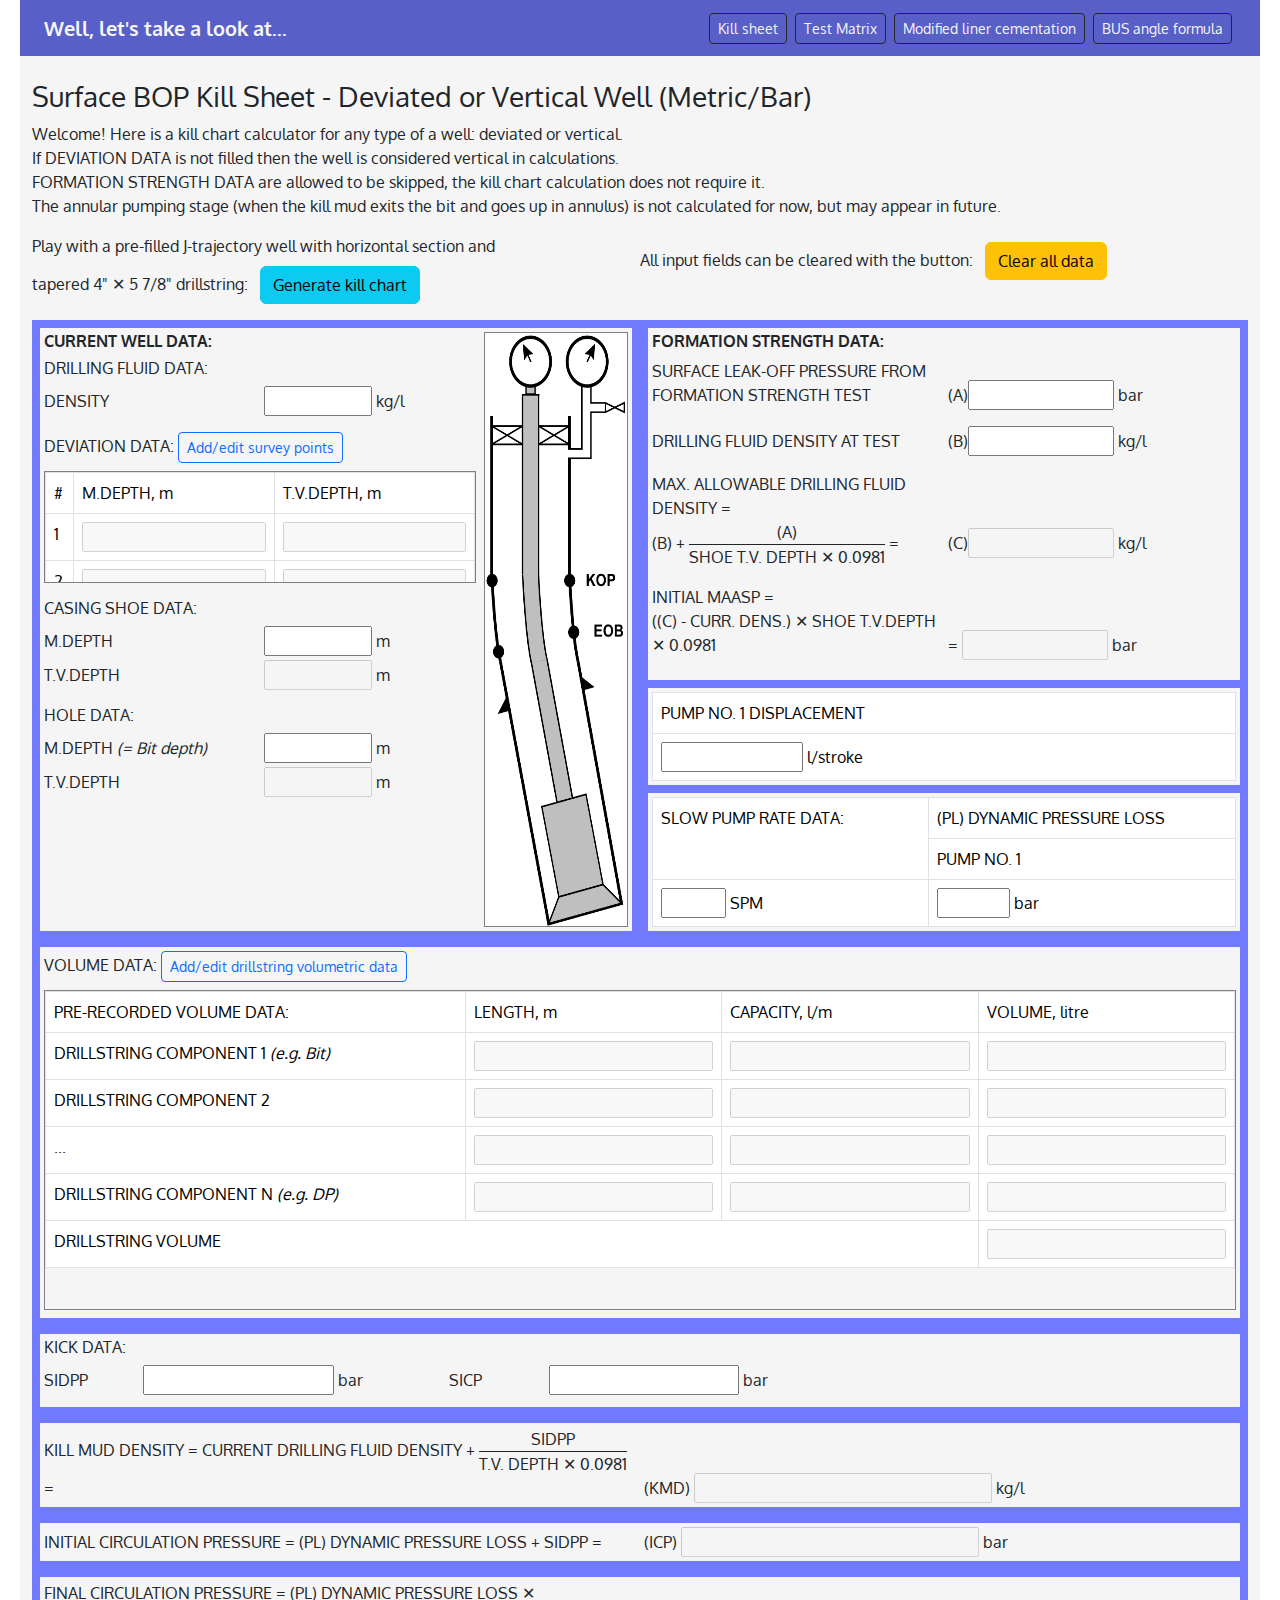
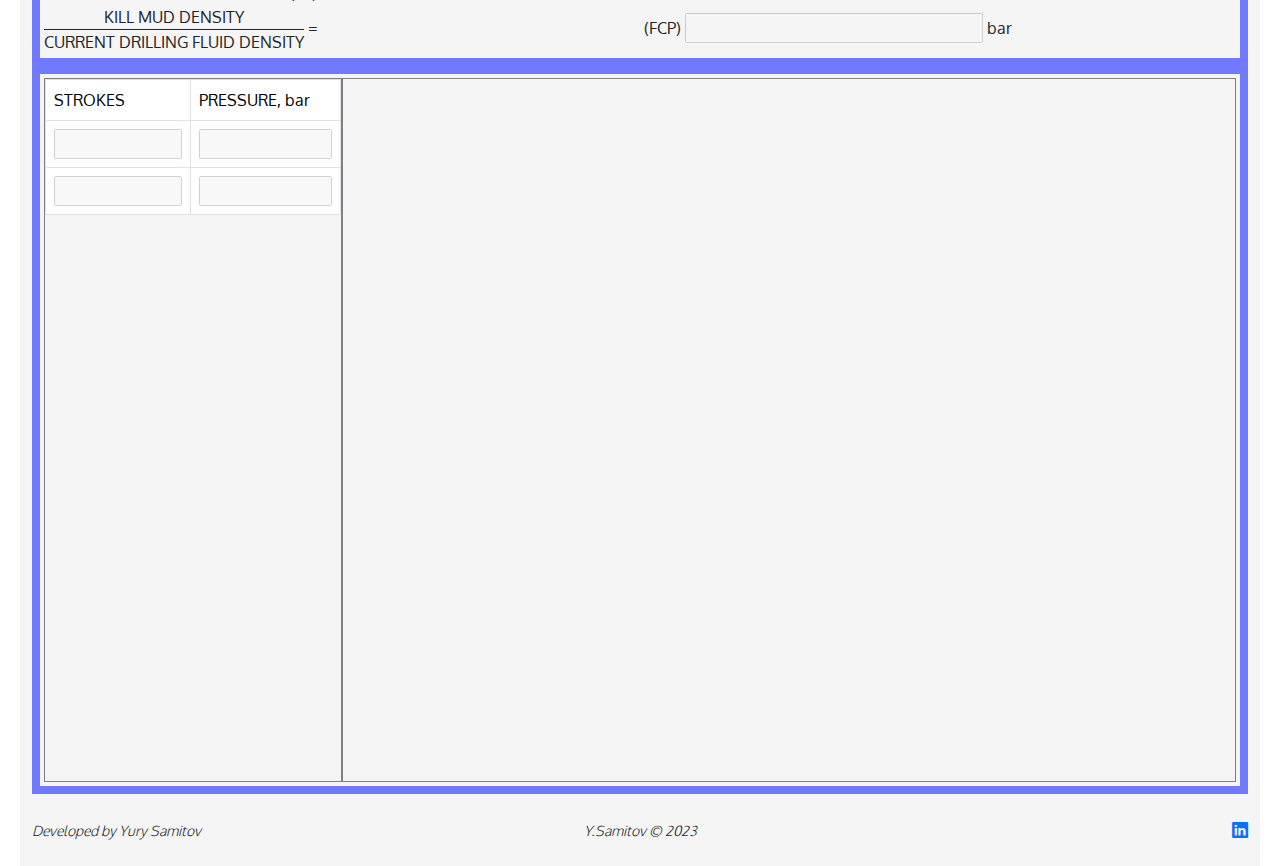
==== index.html @ 46fb138f "test matrix" ====
<!DOCTYPE html>
<html lang="en">

<head>
    <script src="js/killsheet.js" defer></script>
    <link rel="stylesheet" href="https://cdn.jsdelivr.net/npm/bootstrap-icons@1.10.3/font/bootstrap-icons.css">
    <link href="https://cdn.jsdelivr.net/npm/bootstrap@5.2.3/dist/css/bootstrap.min.css" rel="stylesheet">
    <script src="https://cdn.jsdelivr.net/npm/bootstrap@5.2.3/dist/js/bootstrap.bundle.min.js" defer></script>
    <script type="text/javascript" src="https://www.gstatic.com/charts/loader.js"></script>
    <link rel="stylesheet" href="css/styles.css">
    <meta charset="UTF-8">
    <meta http-equiv="X-UA-Compatible" content="IE=edge">
    <meta name="viewport" content="width=device-width, initial-scale=1.0">
    <title>Well, let's take a look at...</title>
</head>

<body>
    <div class="container-fluid bg-color-dark">
        <nav class="navbar navbar-expand-md">
            <div class="container-fluid ">
                <a class="navbar-brand text-color-white fw-bold" href="">Well, let's take a look at...</a>
                <img id="logo" src="" alt="">
                <button class="navbar-toggler" type="button" data-bs-toggle="collapse"
                    data-bs-target="#collapsibleNavbar">
                    <span class="navbar-toggler-icon"></span>
                </button>
                <div class="collapse navbar-collapse  justify-content-end" id="collapsibleNavbar">
                    <ul class="navbar-nav align-items-center">
                        <li class="nav-item">
                            <a class="btn btn-sm btn-outline-dark m-1 text-color-white" href="index.html">Kill
                                sheet</a>
                        </li>
                        <li class="nav-item">
                            <a class="btn btn-sm btn-outline-dark m-1 text-color-white" href="matrix.html">Test Matrix</a>
                        </li>
                        <li class="nav-item">
                            <a class="btn btn-sm btn-outline-dark m-1 text-color-white" href="">Modified liner
                                cementation</a>
                        </li>
                        <li class="nav-item">
                            <a class="btn btn-sm btn-outline-dark m-1 text-color-white" href="">BUS angle formula</a>
                        </li>
                    </ul>
                </div>
            </div>
        </nav>
    </div>
    <div class="container-fluid bg-color-white pt-4">
        <h3>Surface BOP Kill Sheet - Deviated or Vertical Well (Metric/Bar)</h3>
        <p>Welcome! Here is a kill chart calculator for any type of a well: deviated or vertical.
            <br> If DEVIATION DATA is not filled then the well is considered vertical in calculations. <br> FORMATION
            STRENGTH DATA are allowed to be skipped, the kill chart calculation does not require it.
            <br> The annular pumping stage (when the kill mud exits the bit and goes up in annulus) is not calculated
            for now, but may appear in future.
        </p>
        <div class="row mt-2 mb-2 g-0">
            <div class="col-md-6">
                <span>Play with a pre-filled J-trajectory well with horizontal section and
                    tapered&nbsp;4"&nbsp;&#x2715&nbsp;5&nbsp;7/8"&nbsp;drillstring: </span>
                <a href="#chart_div" class="btn btn-info m-2" id="defaultChartButton">Generate kill chart</a>
            </div>
            <div class="col-md-6">
                <span>All input fields can be cleared with the button: </span>
                <a href="" class="btn btn-warning m-2" id="clearSessionButton">Clear all data</a>
            </div>
        </div>
        <div class="row g-0">
            <div class="col-lg-6 p-2 bg-color-middle  order-2">
                <div class="bg-color-white p-1 mb-2">
                    <h6 class="fw-bold">FORMATION STRENGTH DATA:</h6>
                    <div class="mb-3">
                        <label for="lotPressure" class="w-50">SURFACE LEAK-OFF PRESSURE FROM FORMATION STRENGTH
                            TEST</label>
                        <span>(A)</span><input class="w-25" type="number" id="lotPressure" min=0><span> bar</span>
                    </div>
                    <div class="mb-3">
                        <label for="lotDensity" class="w-50">DRILLING FLUID DENSITY AT TEST</label>
                        <span>(B)</span><input class="w-25" type="number" id="lotDensity" min=0 step=0.01><span>
                            kg/l</span>
                    </div>
                    <div class="mb-3">
                        <label for="maxDensity" class="w-50">MAX. ALLOWABLE DRILLING FLUID DENSITY =
                            <br><span>(B) + </span>
                            <span style="display:inline-flex;flex-direction:column;vertical-align:middle;">
                                <span style="text-align:center;">(A)</span>
                                <span style="border-top:1px solid">SHOE T.V. DEPTH &#x2715; 0.0981</span>
                            </span> =
                        </label>
                        <span>(C)</span><input class="w-25" type="text" id="maxDensity" disabled><span> kg/l</span>
                    </div>
                    <div class="mb-3">
                        <label for="initialMaasp" class="w-50">INITIAL MAASP = <br>((C) - CURR. DENS.) &#x2715; SHOE
                            T.V.DEPTH
                            &#x2715; 0.0981 </label>
                        <span>= </span><input class="w-25" type="number" id="initialMaasp" disabled><span> bar</span>
                    </div>
                </div>
                <div class="bg-color-white p-1 mb-2">
                    <table class="table table-bordered mb-0">
                        <tr>
                            <td>PUMP NO. 1 DISPLACEMENT</td>
                            <!-- <td>PUMP NO. 2 DISPLACEMENT</td> -->
                        </tr>
                        <tr>
                            <td><input class="w-25" type="number" id="pump1StrokeDisp" min=0 step=0.01> l/stroke</td>
                            <!-- <td><input class="w-50" type="text" id="pump2StrokeDisp" disabled> l/stroke</td> -->
                        </tr>
                    </table>
                </div>
                <div class="bg-color-white p-1">
                    <table class="table table-bordered mb-0">
                        <tr>
                            <td rowspan="2">SLOW PUMP RATE DATA:</td>
                            <td colspan="2">(PL) DYNAMIC PRESSURE LOSS</td>
                        </tr>
                        <tr>
                            <td>PUMP NO. 1</td>
                            <!-- <td>PUMP NO. 2</td> -->
                        </tr>
                        <tr>
                            <td><input class="w-25" type="number" id="spm1" min=0> SPM</td>
                            <td><input class="w-25" type="number" id="pump1Srp1" min=0> bar</td>
                            <!-- <td>
                                <input class="w-50" type="text" id="pump2Srp1" disabled> bar
                            </td> -->
                        </tr>
                        <!-- <tr>
                            <td><input class="w-50" type="text" id="spm2"> SPM</td>
                            <td><input class="w-50" type="text" id="pump1Srp2"> bar</td>
                            <td><input class="w-50" type="text" id="pump2Srp2" disabled> bar</td>
                        </tr> -->
                    </table>
                </div>
            </div>
            <div class="col-lg-6 p-2 bg-color-middle order-1">
                <div class="bg-color-white d-flex flex-row p-1 mb-2 h-100 position-relative ">
                    <div class="bg-color-white p-1 mb-2 h-100 w-100 position-absolute top-0 start-0" id="surveyDiv"
                        hidden>
                        <div class="h-50 overflow-scroll border border-secondary">
                            <small>
                                <span><strong>Add directional survey points as follows:<br>1234.56; 987.65<br>1256.78;
                                        1003.45 <br>...</strong>
                                    <br>
                                    <i>Note: <br>MD; TVD <br>The 1st number is a measured depth (MD) and
                                        the 2nd number is a vertical depth (TVD) of a survey point of the deviated (or
                                        vertical) well. MD and TVD can be tab-delimited (by default for MS Excel) or
                                        semicolon-delimited (;). Each survey point (MD;
                                        TVD) takes a new row. See the expample above for 2 survey points: MD=1234.56,
                                        TVD=987.65
                                        and MD=1256.78, TVD=1003.45.
                                    </i>
                                    <br>
                                    <br>
                                    <i>Tip: if there is directional survey file, then use copy CTRL+C, paste CTRL+V</i>
                                </span>
                            </small>
                        </div>
                        <div class="d-flex flex-row mt-2 w-100">
                            <textarea class="me-2" id="textareaSurvey" cols="30" rows="8"></textarea>
                            <div>
                                <button class="btn btn-sm btn-outline-success m-2" id="saveSurveyBtn">Save survey
                                    points</button>
                                <button class="btn btn-sm btn-outline-secondary m-2"
                                    id="cancelSurveyBtn">Cancel</button>
                            </div>
                        </div>

                    </div>
                    <div class="w-75 me-2">
                        <h6 class="fw-bold">CURRENT WELL DATA:</h6>
                        <div class="mb-3">
                            <h6>DRILLING FLUID DATA:</h6>
                            <div class="mb-1">
                                <label for="currentDensity" class="w-50">DENSITY</label>
                                <input class="w-25" type="number" id="currentDensity" min=0 step=0.01><span> kg/l</span>
                            </div>
                            <!-- <div class="mb-1">
                                <label for="currentGradient" class="w-50">GRADIENT</label>
                                <input class="w-25" type="text" id="currentGradient" disabled><span> bar/m</span>
                            </div> -->
                        </div>
                        <div class="mb-3">
                            <h6>DEVIATION DATA: <button class="btn btn-sm btn-outline-primary"
                                    id="addSurveyBtn">Add/edit
                                    survey points</button></h6>
                            <div class="mb-1">
                                <div class="overflow-scroll" id="deviationData">
                                    <table class="table table-bordered mb-0 ">
                                        <tr>
                                            <td>#</td>
                                            <td>M.DEPTH, m</td>
                                            <td>T.V.DEPTH, m</td>
                                        </tr>
                                        <tbody id="survey">
                                            <tr>
                                                <td>1</td>
                                                <td><input class="w-100" type="text" id="md1" disabled></td>
                                                <td><input class="w-100" type="text" id="tvd1" disabled></td>
                                            </tr>
                                            <tr>
                                                <td>2</td>
                                                <td><input class="w-100" type="text" id="md2" disabled></td>
                                                <td><input class="w-100" type="text" id="tvd2" disabled></td>
                                            </tr>
                                        </tbody>
                                    </table>
                                </div>
                            </div>
                        </div>
                        <div class="mb-3">
                            <h6>CASING SHOE DATA:</h6>
                            <!-- <div class="mb-1">
                                <label for="casingSize" class="w-50">I.D. SIZE</label>
                                <input class="w-25" type="text" id="casingSize"><span> in</span>
                            </div> -->
                            <div class="mb-1">
                                <label for="measureDepthShoe" class="w-50">M.DEPTH</label>
                                <input class="w-25" id="measureDepthShoe" type="number" min=0 step=0.01><span> m</span>
                            </div>
                            <div class="mb-1">
                                <label for="tvDepthShoe" class="w-50">T.V.DEPTH</label>
                                <input class="w-25" type="number" id="tvDepthShoe" disabled><span> m</span>
                            </div>
                        </div>
                        <div class="mb-3">
                            <h6>HOLE DATA:</h6>
                            <!-- <div class="mb-1">
                                <label for="holeSize" class="w-50">SIZE</label>
                                <input class="w-25" type="text" id="holeSize"><span> in</span>
                            </div> -->
                            <div class="mb-1">
                                <label for="measureDepthHole" class="w-50">M.DEPTH <i>(= Bit depth)</i></label>
                                <input class="w-25" type="number" id="measureDepthHole" min=0 step=0.01><span> m</span>
                            </div>
                            <div class="mb-1">
                                <label for="tvDepthHole" class="w-50">T.V.DEPTH</label>
                                <input class="w-25" type="number" id="tvDepthHole" disabled><span> m</span>
                            </div>
                        </div>
                    </div>
                    <div class="w-25">
                        <div class="bg-img bg-img-well"></div>
                    </div>
                </div>
            </div>
        </div>
        <div class="p-2 bg-color-middle">

            <div class="bg-color-white p-1 position-relative">
                <div class="bg-color-white p-1 h-100 w-100 position-absolute top-0 start-0" id="drillstringDiv" hidden>
                    <div class="h-50 overflow-scroll border border-secondary">
                        <small>
                            <span><strong>Add volumetric data of the drillstring:<br>8 1/2" PDC bit; 0.32; 2.5652<br>PD
                                    675 X5 AB 8 1/2"; 4.11;
                                    8.9383 <br>...</strong>
                                <br>
                                <i>Note: <br>Description; Length; Capacity <br>
                                    After a drillstring component description, the 1st number is a length and
                                    the 2nd number is a inner volumetric capacity of this component. Description,
                                    Length, Capacity can be tab-delimited (by default for MS Excel) or
                                    semicolon-delimited (;). Each component datum takes a new row. See the expample
                                    above for 2 drillstring components. <strong>The sequence of components must be from
                                        bottom to surface (A bit is first and DP is last).</strong>
                                </i>
                                <br>
                                <br>
                                <i>Tip: if there is a bottom hole assembly file, then use copy CTRL+C, paste CTRL+V</i>
                            </span>
                        </small>
                    </div>
                    <div class="d-flex flex-row mt-2 w-100">
                        <textarea class="me-2 w-75" id="textareaDrillstring" cols="30" rows="7"></textarea>
                        <div>
                            <button class="btn btn-sm btn-outline-success m-2" id="saveDrillstringBtn">Save volume
                                data</button>
                            <button class="btn btn-sm btn-outline-secondary m-2"
                                id="cancelDrillstringBtn">Cancel</button>
                        </div>
                    </div>

                </div>
                <h6>VOLUME DATA: <button class="btn btn-sm btn-outline-primary" id="addDrillstringBtn">Add/edit
                        drillstring volumetric data</button></h6>
                <div class="mb-1">
                    <div class="overflow-scroll" id="volumeData">
                        <table class="table table-bordered mb-0 ">
                            <tr>
                                <td>PRE-RECORDED VOLUME DATA:</td>
                                <td>LENGTH, m</td>
                                <td>CAPACITY, l/m</td>
                                <td>VOLUME, litre</td>
                                <!-- <td>PUMP STROKES, strokes</td>
                                <td>TIME, minutes</td> -->
                            </tr>
                            <!-- <tr class="bg-color-gray">
                                <td></td>
                                <td></td>
                                <td></td>
                                <td></td>
                                <td></td>
                                <td></td>
                            </tr> -->
                            <tbody id="drillstring">
                                <tr>
                                    <td>DRILLSTRING COMPONENT 1 <i>(e.g. Bit)</i></td>
                                    <td><input class="w-100" type="text" id="dsCompLength1" disabled></td>
                                    <td><input class="w-100" type="text" id="dsCompCapacity1" disabled></td>
                                    <td><input class="w-100" type="text" id="dsCompVolume1" disabled></td>
                                    <!-- <td><input class="w-100" type="text" id="dsCompStrokes1" disabled></td>
                                    <td><input class="w-100" type="text" id="dsCompPumpTime1" disabled></td> -->
                                </tr>
                                <tr>
                                    <td>DRILLSTRING COMPONENT 2</td>
                                    <td><input class="w-100" type="text" id="dsCompLength2" disabled></td>
                                    <td><input class="w-100" type="text" id="dsCompCapacity2" disabled></td>
                                    <td><input class="w-100" type="text" id="dsCompVolume2" disabled></td>
                                    <!-- <td><input class="w-100" type="text" id="dsCompStrokes2" disabled></td>
                                    <td><input class="w-100" type="text" id="dsCompPumpTime2" disabled></td> -->
                                </tr>
                                <tr>
                                    <td>...</td>
                                    <td><input class="w-100" type="text" id="dsCompLength3" disabled></td>
                                    <td><input class="w-100" type="text" id="dsCompCapacity3" disabled></td>
                                    <td><input class="w-100" type="text" id="dsCompVolume3" disabled></td>
                                    <!-- <td><input class="w-100" type="text" id="dsCompStrokes3" disabled></td>
                                    <td><input class="w-100" type="text" id="dsCompPumpTime3" disabled></td> -->
                                </tr>
                                <tr>
                                    <td>DRILLSTRING COMPONENT N <i>(e.g. DP)</i></td>
                                    <td><input class="w-100" type="text" id="dsCompLengthN" disabled></td>
                                    <td><input class="w-100" type="text" id="dsCompCapacityN" disabled></td>
                                    <td><input class="w-100" type="text" id="dsCompVolumeN" disabled></td>
                                    <!-- <td><input class="w-100" type="text" id="dsCompStrokesN" disabled></td>
                                    <td><input class="w-100" type="text" id="dsCompPumpTimeN" disabled></td> -->
                                </tr>
                                <tr>
                                    <td colspan="3">DRILLSTRING VOLUME</td>
                                    <td><input class="w-100" type="text" id="dsVolume" disabled></td>
                                    <!-- <td><input class="w-100" type="text" id="dsStrokes" disabled></td>
                                    <td><input class="w-100" type="text" id="dsPumpTime" disabled></td> -->
                                </tr>
                                <!-- <tr class="bg-color-gray">
                                    <td></td>
                                    <td></td>
                                    <td></td>
                                    <td></td>
                                    <td></td>
                                    <td></td>
                                </tr>
                                <tr>
                                    <td>CASING &#x2715; DRILLSTRING COMPONENT N</td>
                                    <td><input class="w-100" type="text" id="ohCompLengthN" disabled></td>
                                    <td><input class="w-100" type="text" id="ohCompCapacityN" disabled></td>
                                    <td><input class="w-100" type="text" id="ohCompVolumeN" disabled></td>
                                    <td><input class="w-100" type="text" id="ohCompStrokesN" disabled></td>
                                    <td><input class="w-100" type="text" id="ohCompPumpTimeN" disabled></td>
                                </tr>
                                <tr>
                                    <td>...</td>
                                    <td><input class="w-100" type="text" id="ohCompLength3" disabled></td>
                                    <td><input class="w-100" type="text" id="ohCompCapacity3" disabled></td>
                                    <td><input class="w-100" type="text" id="ohCompVolume3" disabled></td>
                                    <td><input class="w-100" type="text" id="ohCompStrokes3" disabled></td>
                                    <td><input class="w-100" type="text" id="ohCompPumpTime3" disabled></td>
                                </tr>
                                <tr>
                                    <td>OPEN HOLE &#x2715; DRILLSTRING COMPONENT 2</td>
                                    <td><input class="w-100" type="text" id="ohCompLength2" disabled></td>
                                    <td><input class="w-100" type="text" id="ohCompCapacity2" disabled></td>
                                    <td><input class="w-100" type="text" id="ohCompVolume2" disabled></td>
                                    <td><input class="w-100" type="text" id="ohCompStrokes2" disabled></td>
                                    <td><input class="w-100" type="text" id="ohCompPumpTime2" disabled></td>
                                </tr>
                                <tr>
                                    <td>OPEN HOLE &#x2715; DRILLSTRING COMPONENT 1</td>
                                    <td><input class="w-100" type="text" id="ohCompLength1" disabled></td>
                                    <td><input class="w-100" type="text" id="ohCompCapacity1" disabled></td>
                                    <td><input class="w-100" type="text" id="ohCompVolume1" disabled></td>
                                    <td><input class="w-100" type="text" id="ohCompStrokes1" disabled></td>
                                    <td><input class="w-100" type="text" id="ohCompPumpTime1" disabled></td>
                                </tr>
                                <tr>
                                    <td colspan="3">ANNULUS VOLUME</td>
                                    <td><input class="w-100" type="text" id="ohVolume" disabled></td>
                                    <td><input class="w-100" type="text" id="ohStrokes" disabled></td>
                                    <td><input class="w-100" type="text" id="ohPumpTime" disabled></td>
                                </tr>
                                <tr class="bg-color-gray">
                                    <td></td>
                                    <td></td>
                                    <td></td>
                                    <td></td>
                                    <td></td>
                                    <td></td>
                                </tr>
                                <tr>
                                    <td colspan="3">TOTAL WELL SYSTEM VOLUME</td>
                                    <td><input class="w-100" type="text" id="ohTotalVolume" disabled></td>
                                    <td><input class="w-100" type="text" id="ohTotalStrokes" disabled></td>
                                    <td><input class="w-100" type="text" id="ohTotalPumpTime" disabled></td>
                                </tr> -->
                            </tbody>
                        </table>
                    </div>
                </div>
            </div>
        </div>
        <div class="p-2 bg-color-middle">
            <div class="bg-color-white p-1">
                <h6>KICK DATA:</h6>
                <div class="row mb-1">
                    <div class="col-sm-4 mb-1">
                        <label for="sidpp" class="w-25">SIDPP</label>
                        <input class="w-50" type="number" id="sidpp" min=0><span> bar</span>
                    </div>
                    <div class="col-sm-4 mb-1">
                        <label for="sicp" class="w-25">SICP</label>
                        <input class="w-50" type="number" id="sicp" min=0><span> bar</span>
                    </div>
                    <!-- <div class="col-sm-4 mb-1">
                        <label for="pitGain" class="w-25">PIT&nbsp;GAIN</label>
                        <input class="w-50" type="text" id="pitGain"><span> litre</span>
                    </div> -->
                </div>
            </div>
        </div>

        <div class="p-2 bg-color-middle">
            <div class="bg-color-white p-1">
                <div>
                    <label for="killMudDensity" class="w-50">KILL&nbsp;MUD&nbsp;DENSITY =
                        <span>CURRENT&nbsp;DRILLING&nbsp;FLUID&nbsp;DENSITY + </span>
                        <span style="display:inline-flex;flex-direction:column;vertical-align:middle;">
                            <span style="text-align:center;">SIDPP</span>
                            <span style="border-top:1px solid">T.V.&nbsp;DEPTH&nbsp;&#x2715;&nbsp;0.0981</span>
                        </span> =
                    </label>
                    <span>(KMD) </span><input class="w-25" type="text" id="killMudDensity" disabled><span> kg/l</span>
                </div>
            </div>
        </div>

        <div class="p-2 bg-color-middle">
            <div class="bg-color-white p-1">
                <div>
                    <label for="icp" class="w-50">INITIAL&nbsp;CIRCULATION&nbsp;PRESSURE =
                        <span>(PL)&nbsp;DYNAMIC&nbsp;PRESSURE&nbsp;LOSS + SIDPP</span> =
                    </label>
                    <span>(ICP) </span><input class="w-25" type="text" id="icp" disabled><span> bar</span>
                </div>
            </div>
        </div>

        <div class="p-2 bg-color-middle">
            <div class="bg-color-white p-1">
                <div>
                    <label for="fcp" class="w-50">FINAL&nbsp;CIRCULATION&nbsp;PRESSURE =
                        <span>(PL)&nbsp;DYNAMIC&nbsp;PRESSURE&nbsp;LOSS &#x2715; </span>
                        <span style="display:inline-flex;flex-direction:column;vertical-align:middle;">
                            <span style="text-align:center;">KILL&nbsp;MUD&nbsp;DENSITY</span>
                            <span style="border-top:1px solid">CURRENT&nbsp;DRILLING&nbsp;FLUID&nbsp;DENSITY</span>
                        </span> =
                    </label>
                    <span>(FCP) </span><input class="w-25" type="text" id="fcp" disabled><span> bar</span>
                </div>
            </div>
        </div>
        <div class="p-2 bg-color-middle">
            <div class="bg-color-white p-1">
                <div class="row g-0">
                    <div class="chartData col-md-3 overflow-auto">
                        <table class="table table-bordered mb-0 ">
                            <tr>
                                <td>STROKES</td>
                                <td>PRESSURE, bar</td>
                            </tr>
                            <tbody id="chartData">
                                <tr>
                                    <td><input class="w-100" type="text" id="strokes1" disabled></td>
                                    <td><input class="w-100" type="text" id="spp1" disabled></td>
                                </tr>
                                <tr>
                                    <td><input class="w-100" type="text" id="strokes2" disabled></td>
                                    <td><input class="w-100" type="text" id="spp2" disabled></td>
                                </tr>
                            </tbody>
                        </table>
                    </div>
                    <!-- chart -->
                    <div class="chart col-md-9 p-1 overflow-auto">
                        <div id="chart_div">

                        </div>
                    </div>
                </div>
            </div>
        </div>

        <div class="row pb-4 mt-4">
            <span class="col-3 fst-italic text-start fw-light "><small>Developed by Yury Samitov</small></span>
            <span class="col-6 fst-italic text-center fw-light"><small>Y.Samitov &copy 2023</small></span>
            <span class="col-3 fst-italic text-end fw-light"><a href="https://www.linkedin.com/in/ysamitov/"><i class="bi bi-linkedin"></i></a></span>
        </div>
    </div>

</body>

</html>
---- css/styles.css ----
@import url('https://fonts.googleapis.com/css2?family=Instrument+Sans:ital,wght@0,400;0,500;0,600;0,700;1,400;1,500;1,600;1,700&family=Oxygen:wght@300;400;700&display=swap');
*{
    font-family: 'Oxygen', sans-serif;
    box-sizing: border-box;
}
body{
    max-width: 1240px;
    margin: auto;
}
#deviationData{
    border: 0.5px solid gray;
    height: 7em;
}
#volumeData{
    border: 0.5px solid gray;
    height: 20em;
}
.chartData{
    border: 0.5px solid gray;
    max-height: 44em;
    min-height: 10em;
}
@media only screen and (max-width: 767px) {
    .chartData{
        max-height: 14em;
    }
  }
.chart{
    border: 0.5px solid gray;
    max-height: 44em;
    min-height: 10em;
}

#chart_div{
    width: 100%;
    height: 50em;
}
.bg-color-dark{
    background-color: #585FC7;
}
.bg-color-middle{
    background-color: #717AFF;
}
.bg-color-light{
    background-color: #eff1ff;
}
.bg-color-white{
    background-color: whitesmoke;
}
.bg-color-gray{
    background-color: rgb(166, 166, 166);
}
.text-color-dark{
    color: #585FC7;
}
.text-color-white{
    color: whitesmoke;
}
.bg-img{


    background-repeat: no-repeat;
    background-size: contain;
    background-position: center;

}
.bg-img-well{
    width:100%;
    height: 100%;
    border: 0.5px solid gray;    
    background-size: 100% 100%;    
    background-image: url(../img/deviatedWell.png);   
}
/* .bg-img-matrix{
    height: 100vh;
    background-image: url(../img/matrix.png);   
} */
.img-matrix{
    width: 1240px; 
}
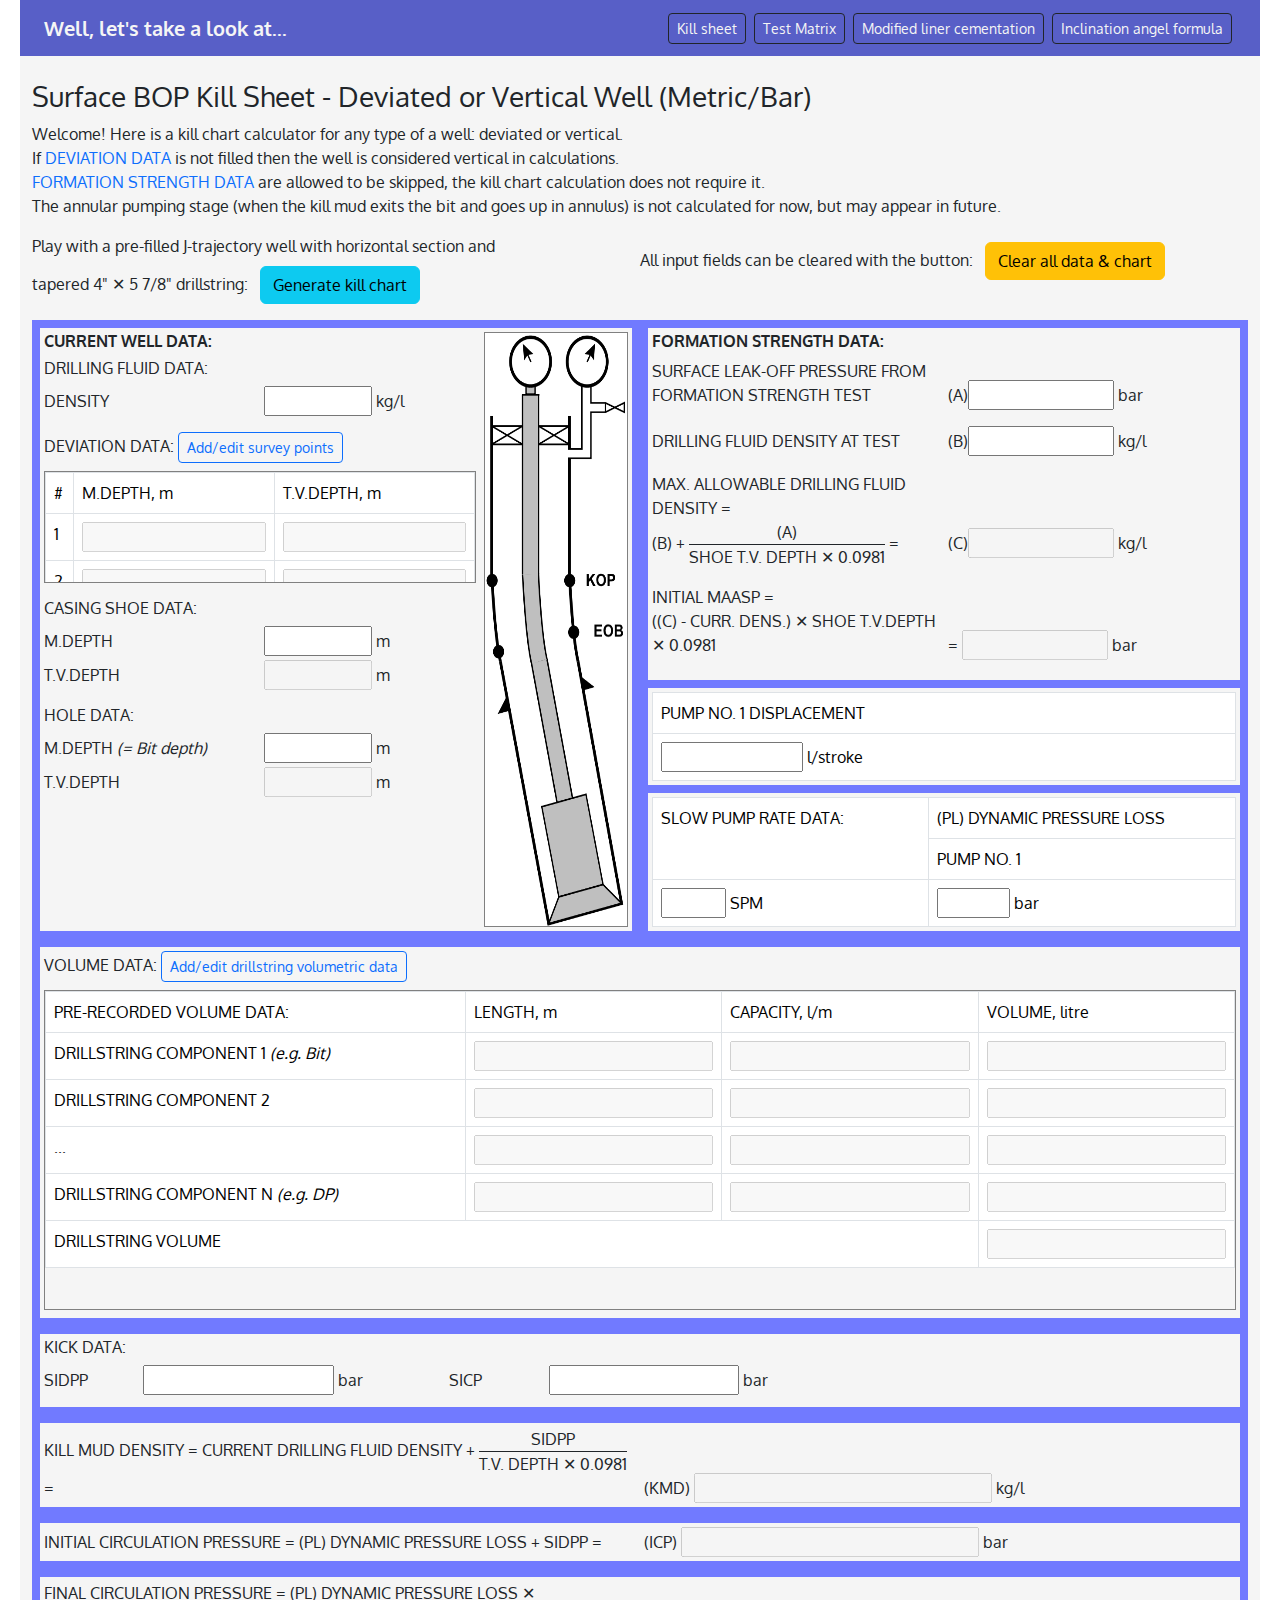
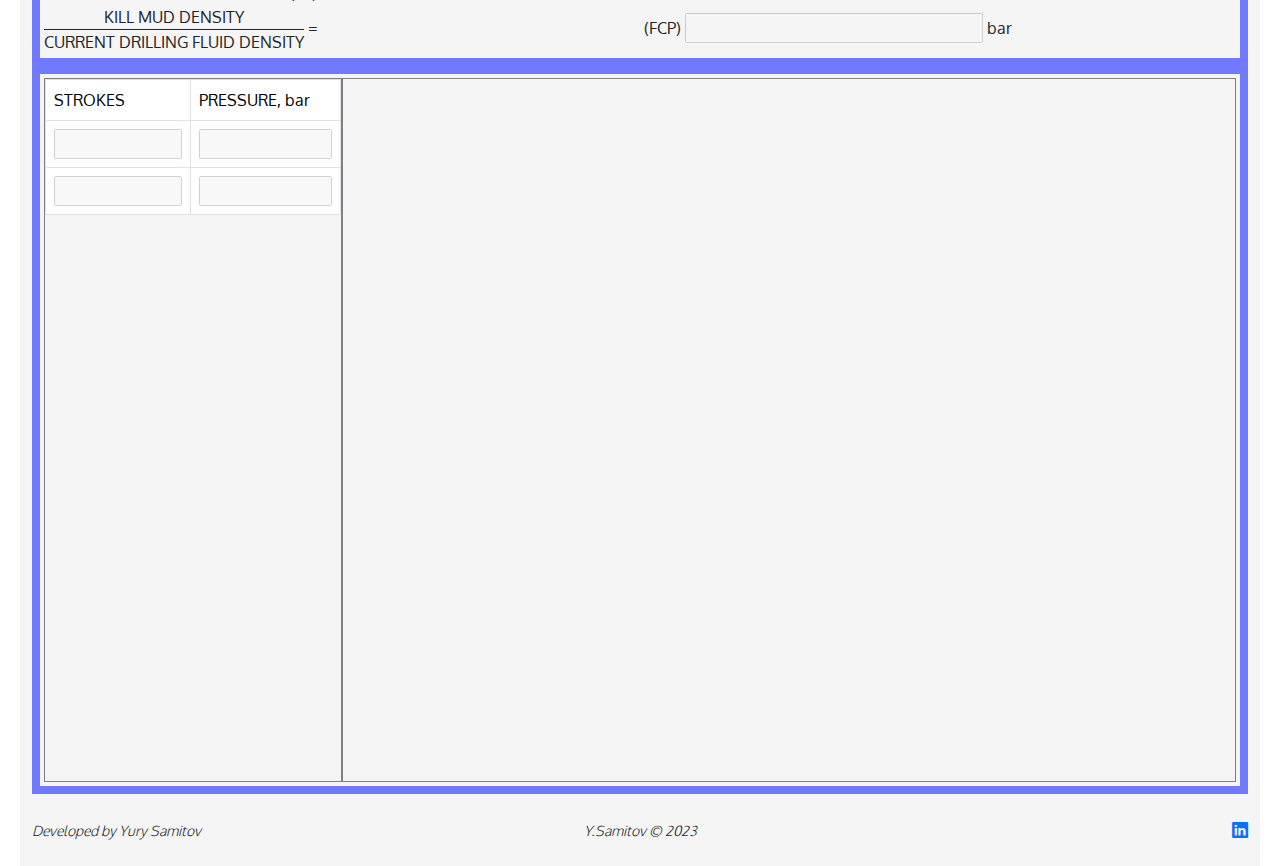
==== commit 68cc461f: "done formula.html" ====
--- a/index.html
+++ b/index.html
@@ -38,7 +38,7 @@
                                 cementation</a>
                         </li>
                         <li class="nav-item">
-                            <a class="btn btn-sm btn-outline-dark m-1 text-color-white" href="">BUS angle formula</a>
+                            <a class="btn btn-sm btn-outline-dark m-1 text-color-white" href="formula.html">Inclination angel formula</a>
                         </li>
                     </ul>
                 </div>
@@ -48,8 +48,8 @@
     <div class="container-fluid bg-color-white pt-4">
         <h3>Surface BOP Kill Sheet - Deviated or Vertical Well (Metric/Bar)</h3>
         <p>Welcome! Here is a kill chart calculator for any type of a well: deviated or vertical.
-            <br> If DEVIATION DATA is not filled then the well is considered vertical in calculations. <br> FORMATION
-            STRENGTH DATA are allowed to be skipped, the kill chart calculation does not require it.
+            <br> If <a href="#deviation" class="text-decoration-none">DEVIATION DATA</a> is not filled then the well is considered vertical in calculations. <br><a href="#formationStrength" class="text-decoration-none">FORMATION
+            STRENGTH DATA</a>  are allowed to be skipped, the kill chart calculation does not require it.
             <br> The annular pumping stage (when the kill mud exits the bit and goes up in annulus) is not calculated
             for now, but may appear in future.
         </p>
@@ -61,13 +61,13 @@
             </div>
             <div class="col-md-6">
                 <span>All input fields can be cleared with the button: </span>
-                <a href="" class="btn btn-warning m-2" id="clearSessionButton">Clear all data</a>
+                <a href="" class="btn btn-warning m-2" id="clearSessionButton">Clear all data & chart</a>
             </div>
         </div>
         <div class="row g-0">
             <div class="col-lg-6 p-2 bg-color-middle  order-2">
                 <div class="bg-color-white p-1 mb-2">
-                    <h6 class="fw-bold">FORMATION STRENGTH DATA:</h6>
+                    <h6 class="fw-bold" id="formationStrength">FORMATION STRENGTH DATA:</h6>
                     <div class="mb-3">
                         <label for="lotPressure" class="w-50">SURFACE LEAK-OFF PRESSURE FROM FORMATION STRENGTH
                             TEST</label>
@@ -180,7 +180,7 @@
                             </div> -->
                         </div>
                         <div class="mb-3">
-                            <h6>DEVIATION DATA: <button class="btn btn-sm btn-outline-primary"
+                            <h6 id="deviation">DEVIATION DATA: <button class="btn btn-sm btn-outline-primary"
                                     id="addSurveyBtn">Add/edit
                                     survey points</button></h6>
                             <div class="mb-1">
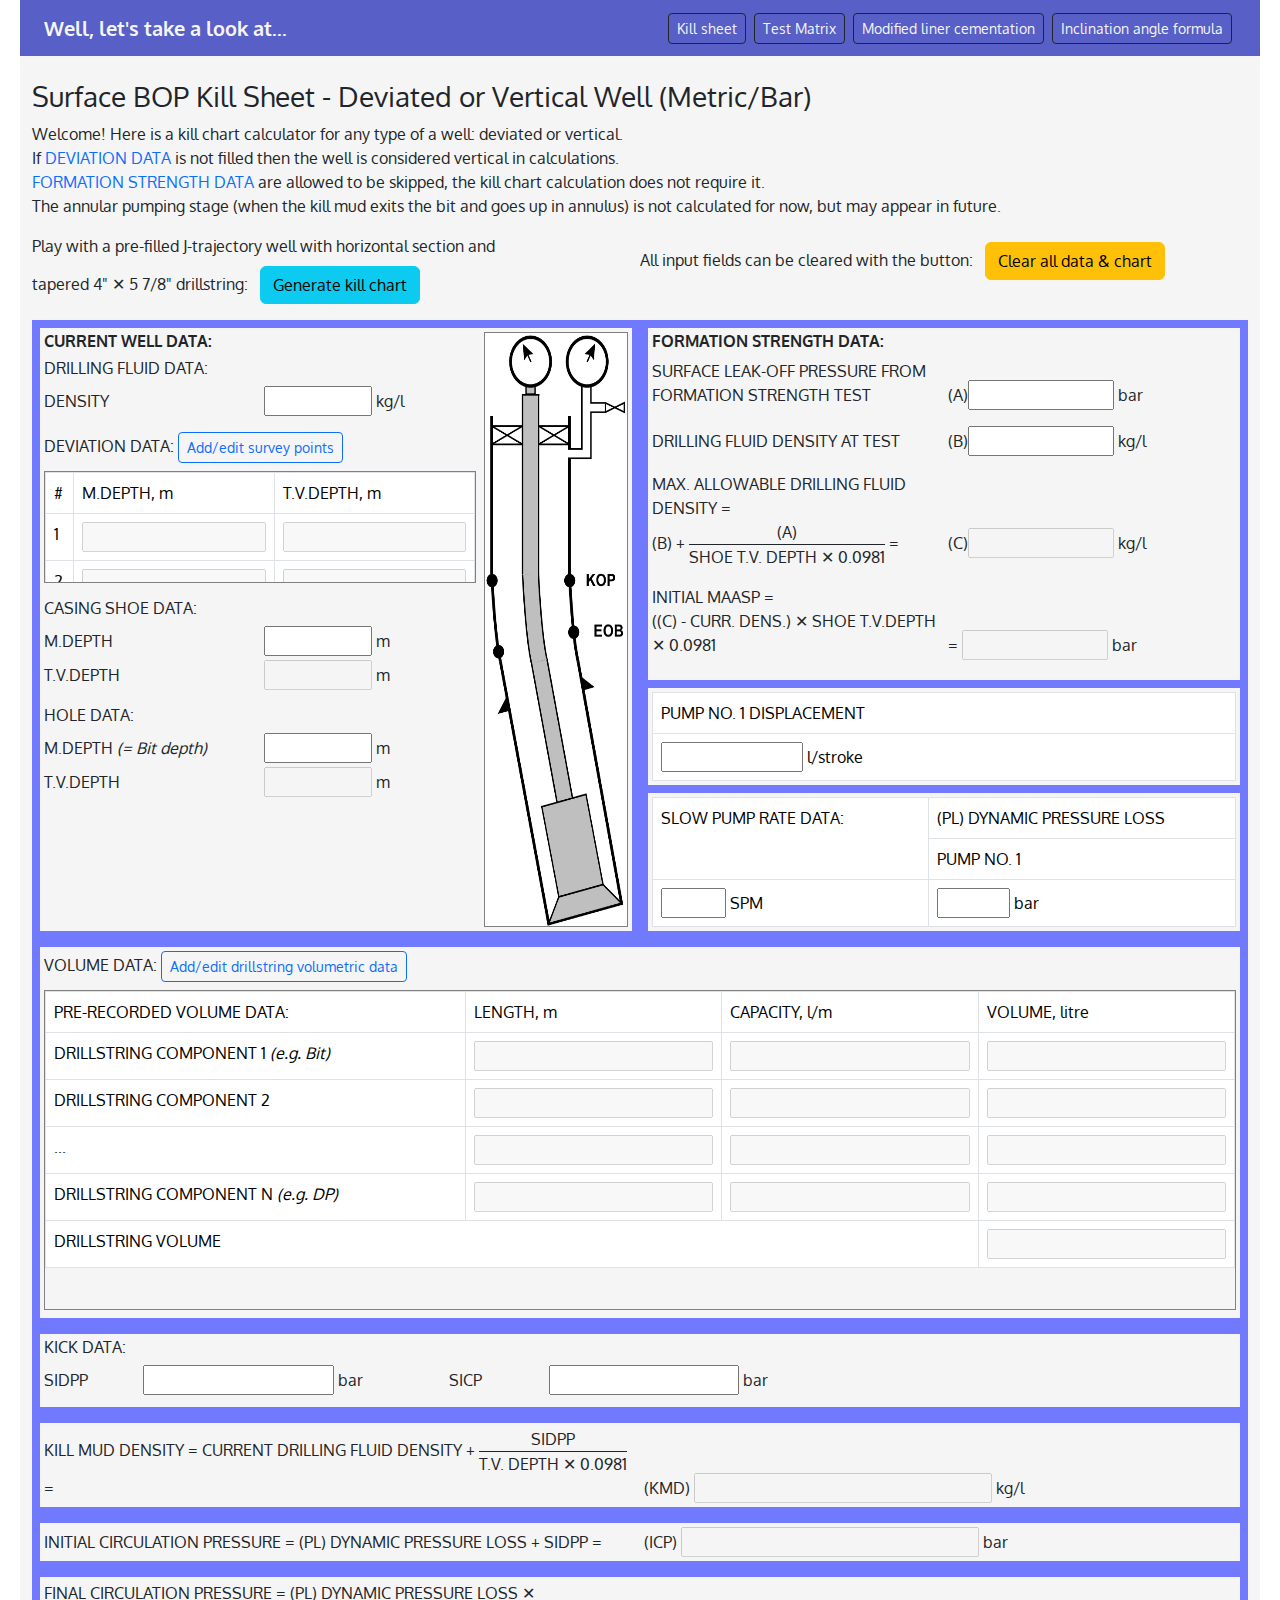
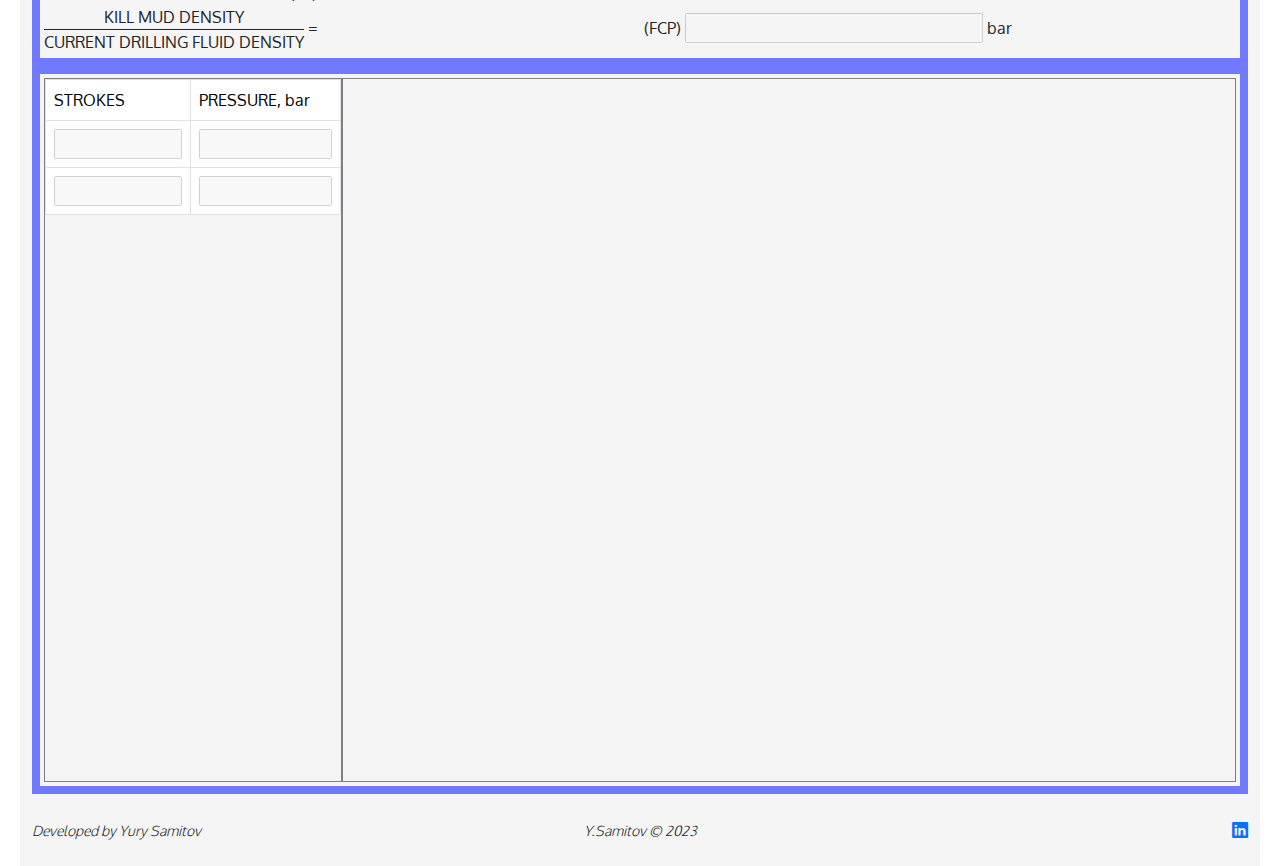
==== commit 7eae82e2: "added cementation.html" ====
--- a/index.html
+++ b/index.html
@@ -34,11 +34,11 @@
                             <a class="btn btn-sm btn-outline-dark m-1 text-color-white" href="matrix.html">Test Matrix</a>
                         </li>
                         <li class="nav-item">
-                            <a class="btn btn-sm btn-outline-dark m-1 text-color-white" href="">Modified liner
+                            <a class="btn btn-sm btn-outline-dark m-1 text-color-white" href="cemention.html">Modified liner
                                 cementation</a>
                         </li>
                         <li class="nav-item">
-                            <a class="btn btn-sm btn-outline-dark m-1 text-color-white" href="formula.html">Inclination angel formula</a>
+                            <a class="btn btn-sm btn-outline-dark m-1 text-color-white" href="formula.html">Inclination angle formula</a>
                         </li>
                     </ul>
                 </div>
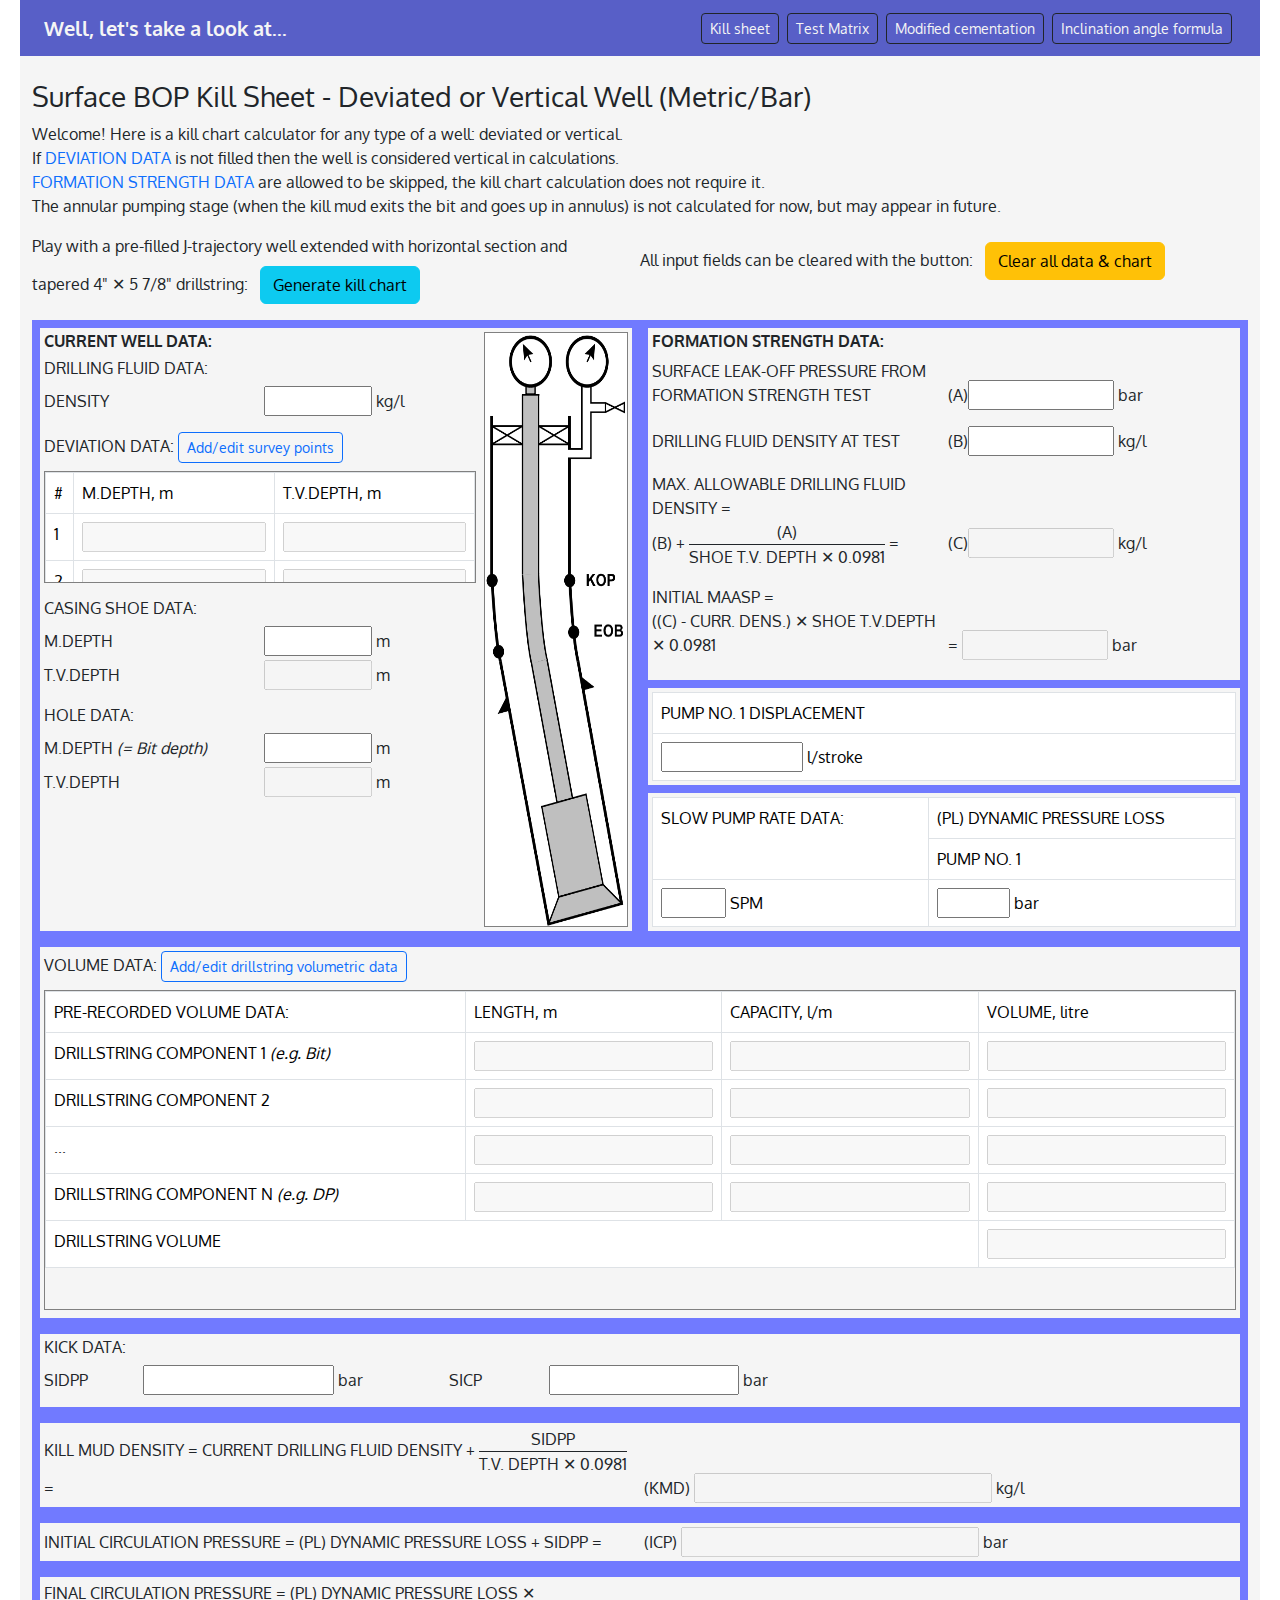
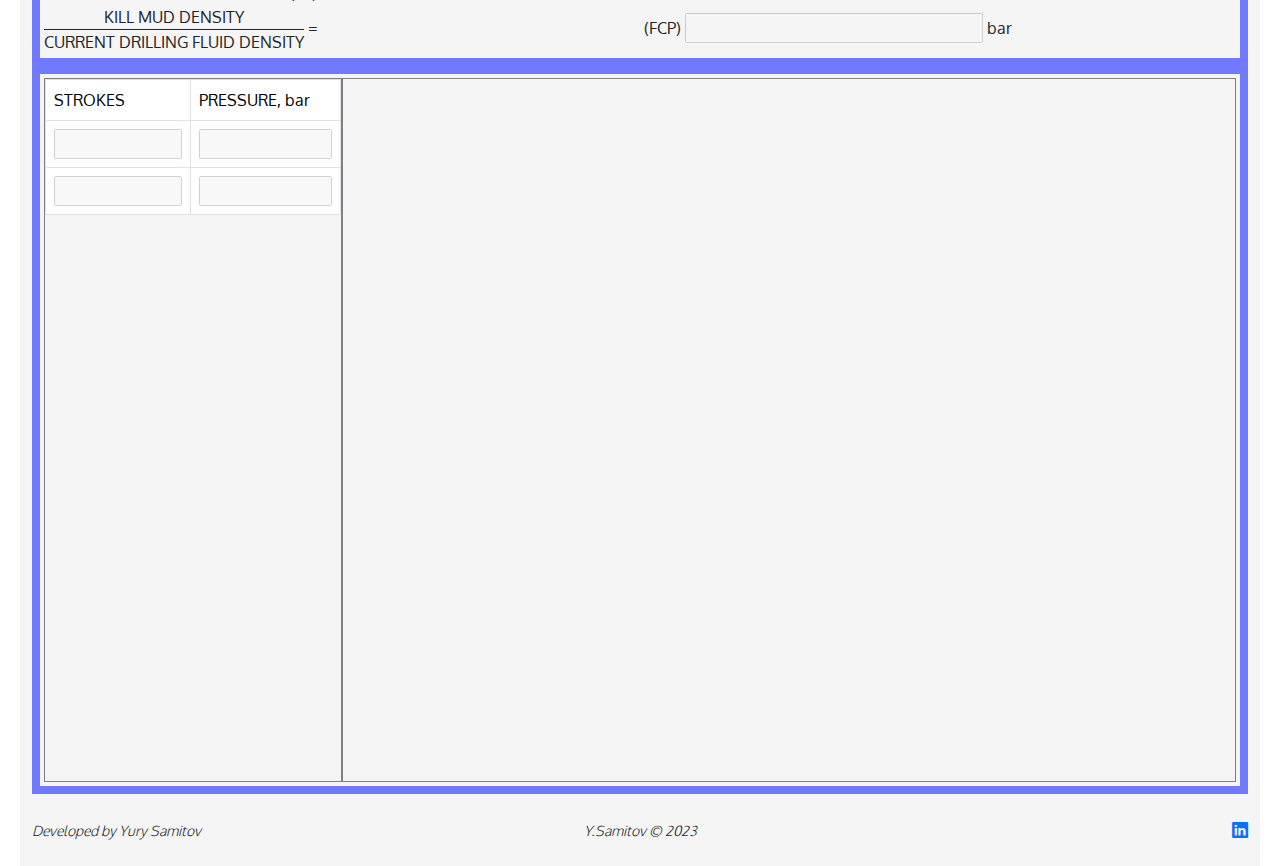
==== commit 99122b23: "done - cementaton.html" ====
--- a/index.html
+++ b/index.html
@@ -34,8 +34,7 @@
                             <a class="btn btn-sm btn-outline-dark m-1 text-color-white" href="matrix.html">Test Matrix</a>
                         </li>
                         <li class="nav-item">
-                            <a class="btn btn-sm btn-outline-dark m-1 text-color-white" href="cemention.html">Modified liner
-                                cementation</a>
+                            <a class="btn btn-sm btn-outline-dark m-1 text-color-white" href="cemention.html">Modified cementation</a>
                         </li>
                         <li class="nav-item">
                             <a class="btn btn-sm btn-outline-dark m-1 text-color-white" href="formula.html">Inclination angle formula</a>
@@ -55,7 +54,7 @@
         </p>
         <div class="row mt-2 mb-2 g-0">
             <div class="col-md-6">
-                <span>Play with a pre-filled J-trajectory well with horizontal section and
+                <span>Play with a pre-filled J-trajectory well extended with horizontal section and
                     tapered&nbsp;4"&nbsp;&#x2715&nbsp;5&nbsp;7/8"&nbsp;drillstring: </span>
                 <a href="#chart_div" class="btn btn-info m-2" id="defaultChartButton">Generate kill chart</a>
             </div>
--- a/css/styles.css
+++ b/css/styles.css
@@ -78,4 +78,7 @@
 .img-matrix{
     width: 1240px; 
 }
+.line{
+    height: 1em;
+}
 
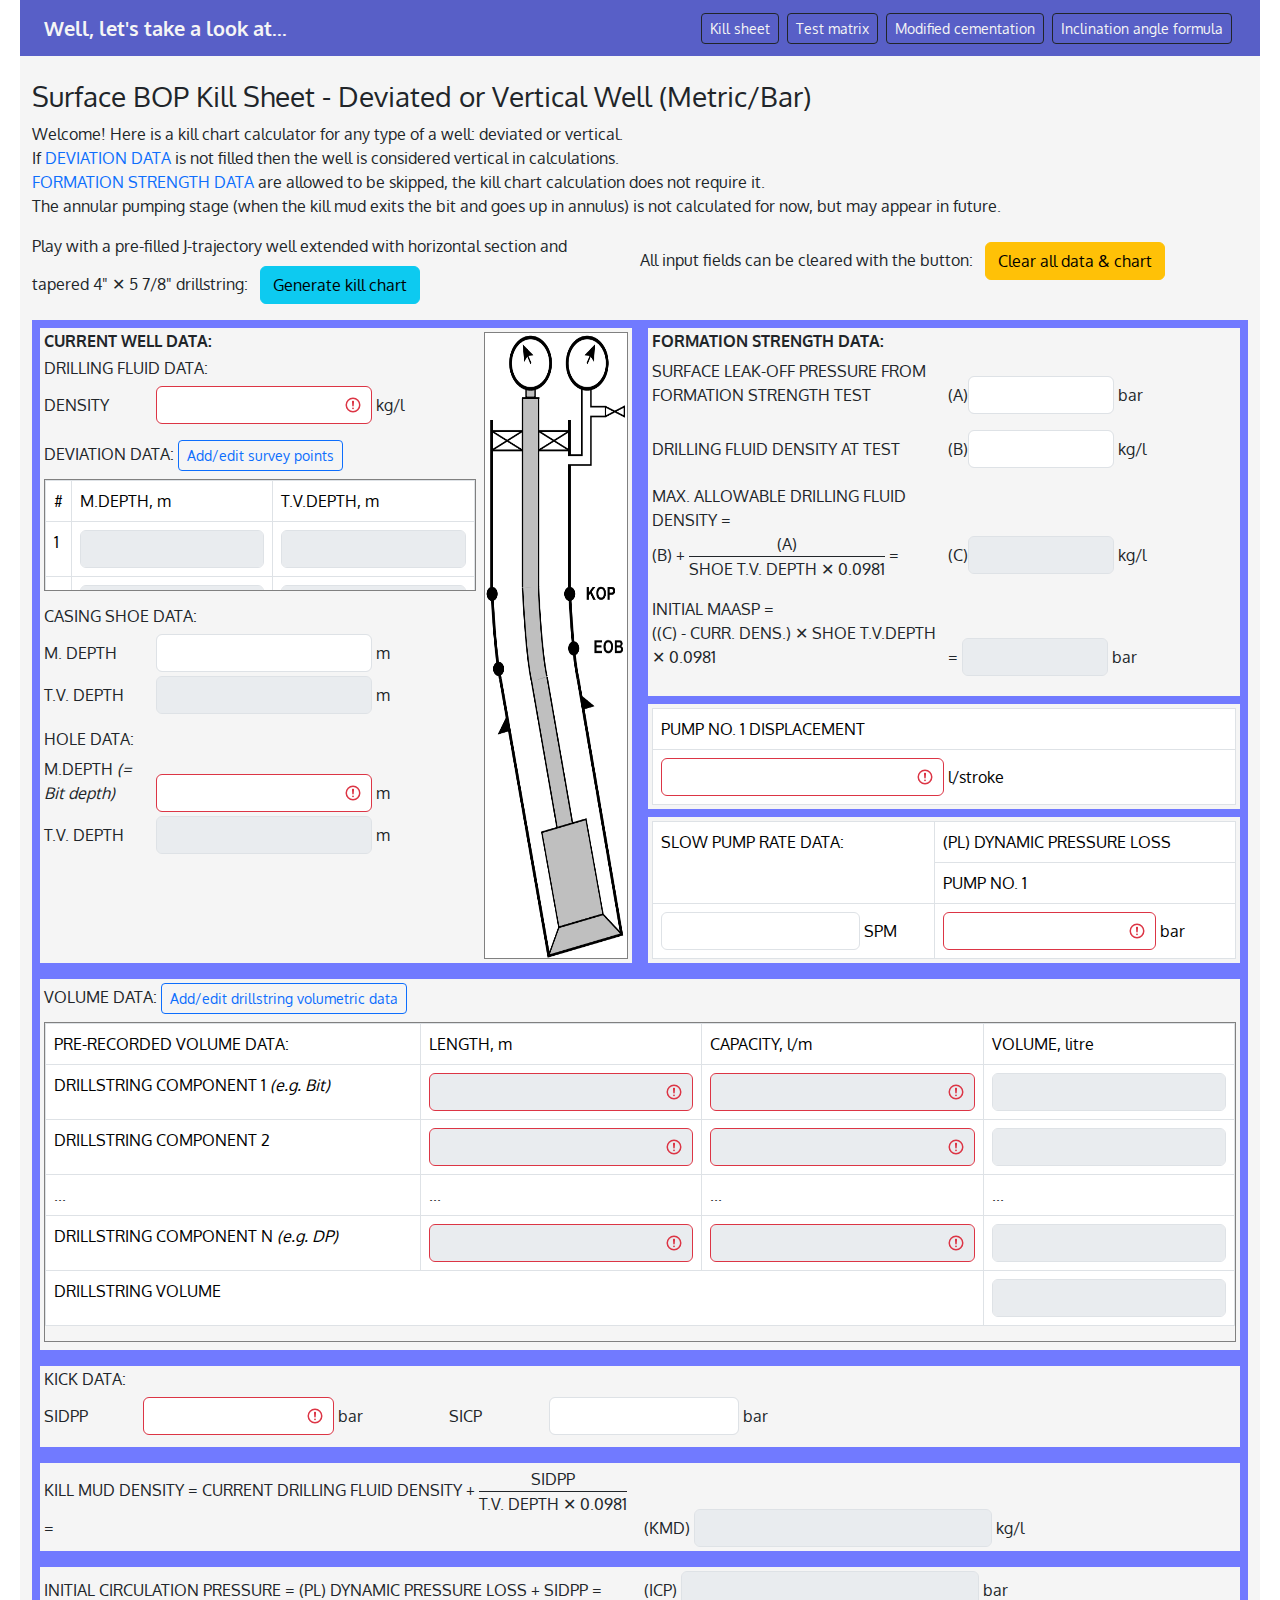
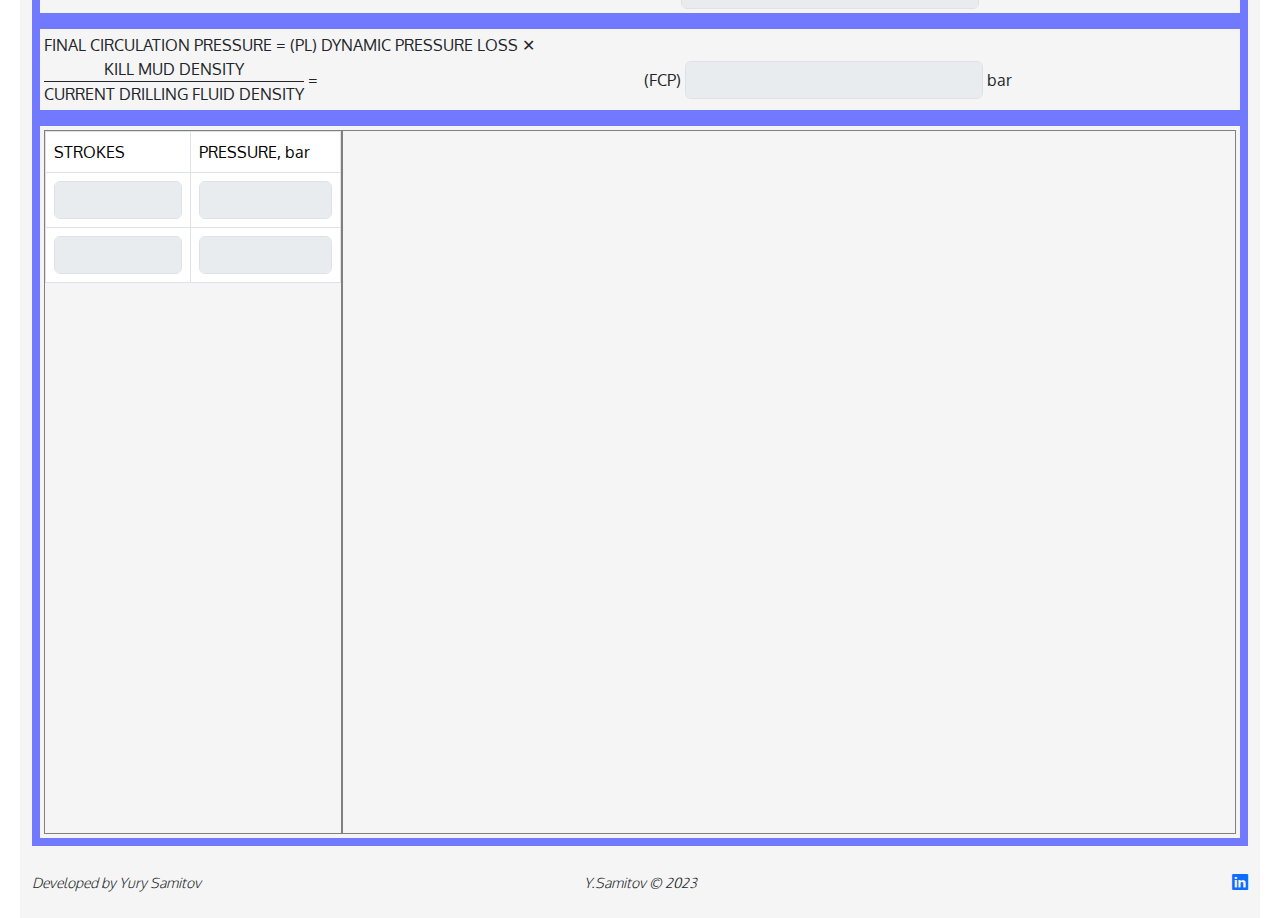
==== commit 9d0d9ca2: "added validation to killsheet" ====
--- a/index.html
+++ b/index.html
@@ -31,7 +31,7 @@
                                 sheet</a>
                         </li>
                         <li class="nav-item">
-                            <a class="btn btn-sm btn-outline-dark m-1 text-color-white" href="matrix.html">Test Matrix</a>
+                            <a class="btn btn-sm btn-outline-dark m-1 text-color-white" href="matrix.html">Test matrix</a>
                         </li>
                         <li class="nav-item">
                             <a class="btn btn-sm btn-outline-dark m-1 text-color-white" href="cemention.html">Modified cementation</a>
@@ -70,11 +70,11 @@
                     <div class="mb-3">
                         <label for="lotPressure" class="w-50">SURFACE LEAK-OFF PRESSURE FROM FORMATION STRENGTH
                             TEST</label>
-                        <span>(A)</span><input class="w-25" type="number" id="lotPressure" min=0><span> bar</span>
+                        <span>(A)</span><input class="w-25 form-control d-inline" type="number" id="lotPressure" min=0 step=0.01><span> bar</span>
                     </div>
                     <div class="mb-3">
                         <label for="lotDensity" class="w-50">DRILLING FLUID DENSITY AT TEST</label>
-                        <span>(B)</span><input class="w-25" type="number" id="lotDensity" min=0 step=0.01><span>
+                        <span>(B)</span><input class="w-25 form-control d-inline" type="number" id="lotDensity" min=0 step=0.01><span>
                             kg/l</span>
                     </div>
                     <div class="mb-3">
@@ -85,23 +85,23 @@
                                 <span style="border-top:1px solid">SHOE T.V. DEPTH &#x2715; 0.0981</span>
                             </span> =
                         </label>
-                        <span>(C)</span><input class="w-25" type="text" id="maxDensity" disabled><span> kg/l</span>
+                        <span>(C)</span><input class="w-25 form-control d-inline" type="text" id="maxDensity" disabled><span> kg/l</span>
                     </div>
                     <div class="mb-3">
                         <label for="initialMaasp" class="w-50">INITIAL MAASP = <br>((C) - CURR. DENS.) &#x2715; SHOE
                             T.V.DEPTH
                             &#x2715; 0.0981 </label>
-                        <span>= </span><input class="w-25" type="number" id="initialMaasp" disabled><span> bar</span>
+                        <span>= </span><input class="w-25 form-control d-inline" type="number" id="initialMaasp" disabled><span> bar</span>
                     </div>
                 </div>
                 <div class="bg-color-white p-1 mb-2">
-                    <table class="table table-bordered mb-0">
+                    <table class="table table-bordered mb-0  was-validated">
                         <tr>
                             <td>PUMP NO. 1 DISPLACEMENT</td>
                             <!-- <td>PUMP NO. 2 DISPLACEMENT</td> -->
                         </tr>
                         <tr>
-                            <td><input class="w-25" type="number" id="pump1StrokeDisp" min=0 step=0.01> l/stroke</td>
+                            <td><input class="w-50 form-control d-inline" type="number" id="pump1StrokeDisp" min=0 step=0.01 required> l/stroke</td>
                             <!-- <td><input class="w-50" type="text" id="pump2StrokeDisp" disabled> l/stroke</td> -->
                         </tr>
                     </table>
@@ -117,8 +117,8 @@
                             <!-- <td>PUMP NO. 2</td> -->
                         </tr>
                         <tr>
-                            <td><input class="w-25" type="number" id="spm1" min=0> SPM</td>
-                            <td><input class="w-25" type="number" id="pump1Srp1" min=0> bar</td>
+                            <td><input class="w-75 form-control d-inline" type="number" id="spm1" min=0> SPM</td>
+                            <td class="was-validated"><input class="w-75 form-control d-inline" type="number" id="pump1Srp1" min=0 step=0.01 required> bar</td>
                             <!-- <td>
                                 <input class="w-50" type="text" id="pump2Srp1" disabled> bar
                             </td> -->
@@ -144,7 +144,7 @@
                                         the 2nd number is a vertical depth (TVD) of a survey point of the deviated (or
                                         vertical) well. MD and TVD can be tab-delimited (by default for MS Excel) or
                                         semicolon-delimited (;). Each survey point (MD;
-                                        TVD) takes a new row. See the expample above for 2 survey points: MD=1234.56,
+                                        TVD) takes a new row. See the example above for 2 survey points: MD=1234.56,
                                         TVD=987.65
                                         and MD=1256.78, TVD=1003.45.
                                     </i>
@@ -169,9 +169,9 @@
                         <h6 class="fw-bold">CURRENT WELL DATA:</h6>
                         <div class="mb-3">
                             <h6>DRILLING FLUID DATA:</h6>
-                            <div class="mb-1">
-                                <label for="currentDensity" class="w-50">DENSITY</label>
-                                <input class="w-25" type="number" id="currentDensity" min=0 step=0.01><span> kg/l</span>
+                            <div class="mb-1 was-validated">
+                                <label for="currentDensity" class="w-25">DENSITY</label>
+                                <input class="w-50 form-control d-inline" type="number" id="currentDensity" min=0 step=0.01 required><span> kg/l</span>
                             </div>
                             <!-- <div class="mb-1">
                                 <label for="currentGradient" class="w-50">GRADIENT</label>
@@ -193,13 +193,13 @@
                                         <tbody id="survey">
                                             <tr>
                                                 <td>1</td>
-                                                <td><input class="w-100" type="text" id="md1" disabled></td>
-                                                <td><input class="w-100" type="text" id="tvd1" disabled></td>
+                                                <td><input class="w-100 form-control d-inline" type="text" id="md1" disabled></td>
+                                                <td><input class="w-100 form-control d-inline" type="text" id="tvd1" disabled></td>
                                             </tr>
                                             <tr>
                                                 <td>2</td>
-                                                <td><input class="w-100" type="text" id="md2" disabled></td>
-                                                <td><input class="w-100" type="text" id="tvd2" disabled></td>
+                                                <td><input class="w-100 form-control d-inline" type="text" id="md2" disabled></td>
+                                                <td><input class="w-100 form-control d-inline" type="text" id="tvd2" disabled></td>
                                             </tr>
                                         </tbody>
                                     </table>
@@ -213,12 +213,12 @@
                                 <input class="w-25" type="text" id="casingSize"><span> in</span>
                             </div> -->
                             <div class="mb-1">
-                                <label for="measureDepthShoe" class="w-50">M.DEPTH</label>
-                                <input class="w-25" id="measureDepthShoe" type="number" min=0 step=0.01><span> m</span>
+                                <label for="measureDepthShoe" class="w-25">M. DEPTH</label>
+                                <input class="w-50 form-control d-inline" id="measureDepthShoe" type="number" min=0 step=0.01><span> m</span>
                             </div>
                             <div class="mb-1">
-                                <label for="tvDepthShoe" class="w-50">T.V.DEPTH</label>
-                                <input class="w-25" type="number" id="tvDepthShoe" disabled><span> m</span>
+                                <label for="tvDepthShoe" class="w-25">T.V. DEPTH</label>
+                                <input class="w-50 form-control d-inline" type="number" id="tvDepthShoe" disabled><span> m</span>
                             </div>
                         </div>
                         <div class="mb-3">
@@ -227,13 +227,13 @@
                                 <label for="holeSize" class="w-50">SIZE</label>
                                 <input class="w-25" type="text" id="holeSize"><span> in</span>
                             </div> -->
+                            <div class="mb-1 was-validated">
+                                <label for="measureDepthHole" class="w-25">M.DEPTH <i>(= Bit depth)</i></label>
+                                <input class="w-50 form-control d-inline" type="number" id="measureDepthHole" min=0 step=0.01 required><span> m</span>
+                            </div>
                             <div class="mb-1">
-                                <label for="measureDepthHole" class="w-50">M.DEPTH <i>(= Bit depth)</i></label>
-                                <input class="w-25" type="number" id="measureDepthHole" min=0 step=0.01><span> m</span>
-                            </div>
-                            <div class="mb-1">
-                                <label for="tvDepthHole" class="w-50">T.V.DEPTH</label>
-                                <input class="w-25" type="number" id="tvDepthHole" disabled><span> m</span>
+                                <label for="tvDepthHole" class="w-25">T.V. DEPTH</label>
+                                <input class="w-50 form-control d-inline" type="number" id="tvDepthHole" disabled><span> m</span>
                             </div>
                         </div>
                     </div>
@@ -257,7 +257,7 @@
                                     After a drillstring component description, the 1st number is a length and
                                     the 2nd number is a inner volumetric capacity of this component. Description,
                                     Length, Capacity can be tab-delimited (by default for MS Excel) or
-                                    semicolon-delimited (;). Each component datum takes a new row. See the expample
+                                    semicolon-delimited (;). Each component datum takes a new row. See the example
                                     above for 2 drillstring components. <strong>The sequence of components must be from
                                         bottom to surface (A bit is first and DP is last).</strong>
                                 </i>
@@ -278,11 +278,10 @@
                     </div>
 
                 </div>
-                <h6>VOLUME DATA: <button class="btn btn-sm btn-outline-primary" id="addDrillstringBtn">Add/edit
-                        drillstring volumetric data</button></h6>
+                <h6>VOLUME DATA: <button class="btn btn-sm btn-outline-primary" id="addDrillstringBtn">Add/edit drillstring volumetric data</button></h6>
                 <div class="mb-1">
                     <div class="overflow-scroll" id="volumeData">
-                        <table class="table table-bordered mb-0 ">
+                        <table class="table table-bordered mb-0">
                             <tr>
                                 <td>PRE-RECORDED VOLUME DATA:</td>
                                 <td>LENGTH, m</td>
@@ -302,39 +301,38 @@
                             <tbody id="drillstring">
                                 <tr>
                                     <td>DRILLSTRING COMPONENT 1 <i>(e.g. Bit)</i></td>
-                                    <td><input class="w-100" type="text" id="dsCompLength1" disabled></td>
-                                    <td><input class="w-100" type="text" id="dsCompCapacity1" disabled></td>
-                                    <td><input class="w-100" type="text" id="dsCompVolume1" disabled></td>
+                                    <td><input class="w-100 form-control is-invalid d-inline" type="text" id="dsCompLength1" disabled></td>
+                                    <td><input class="w-100 form-control is-invalid d-inline" type="text" id="dsCompCapacity1" disabled></td>
+                                    <td><input class="w-100 form-control d-inline" type="text" id="dsCompVolume1" disabled></td>
                                     <!-- <td><input class="w-100" type="text" id="dsCompStrokes1" disabled></td>
                                     <td><input class="w-100" type="text" id="dsCompPumpTime1" disabled></td> -->
                                 </tr>
                                 <tr>
                                     <td>DRILLSTRING COMPONENT 2</td>
-                                    <td><input class="w-100" type="text" id="dsCompLength2" disabled></td>
-                                    <td><input class="w-100" type="text" id="dsCompCapacity2" disabled></td>
-                                    <td><input class="w-100" type="text" id="dsCompVolume2" disabled></td>
+                                    <td><input class="w-100 form-control is-invalid d-inline" type="text" id="dsCompLength2" disabled></td>
+                                    <td><input class="w-100 form-control is-invalid d-inline" type="text" id="dsCompCapacity2" disabled></td>
+                                    <td><input class="w-100 form-control d-inline" type="text" id="dsCompVolume2" disabled></td>
                                     <!-- <td><input class="w-100" type="text" id="dsCompStrokes2" disabled></td>
                                     <td><input class="w-100" type="text" id="dsCompPumpTime2" disabled></td> -->
                                 </tr>
                                 <tr>
                                     <td>...</td>
-                                    <td><input class="w-100" type="text" id="dsCompLength3" disabled></td>
-                                    <td><input class="w-100" type="text" id="dsCompCapacity3" disabled></td>
-                                    <td><input class="w-100" type="text" id="dsCompVolume3" disabled></td>
-                                    <!-- <td><input class="w-100" type="text" id="dsCompStrokes3" disabled></td>
-                                    <td><input class="w-100" type="text" id="dsCompPumpTime3" disabled></td> -->
+                                    <td>...</td>
+                                    <td>...</td>
+                                    <td>...</td>
+                                    <!-- <td><input class="w-100" type="text" id="dsCompPumpTime3" disabled></td> -->
                                 </tr>
                                 <tr>
                                     <td>DRILLSTRING COMPONENT N <i>(e.g. DP)</i></td>
-                                    <td><input class="w-100" type="text" id="dsCompLengthN" disabled></td>
-                                    <td><input class="w-100" type="text" id="dsCompCapacityN" disabled></td>
-                                    <td><input class="w-100" type="text" id="dsCompVolumeN" disabled></td>
+                                    <td><input class="w-100 form-control is-invalid d-inline" type="text" id="dsCompLengthN" disabled></td>
+                                    <td><input class="w-100 form-control is-invalid d-inline" type="text" id="dsCompCapacityN" disabled></td>
+                                    <td><input class="w-100 form-control d-inline" type="text" id="dsCompVolumeN" disabled></td>
                                     <!-- <td><input class="w-100" type="text" id="dsCompStrokesN" disabled></td>
                                     <td><input class="w-100" type="text" id="dsCompPumpTimeN" disabled></td> -->
                                 </tr>
                                 <tr>
                                     <td colspan="3">DRILLSTRING VOLUME</td>
-                                    <td><input class="w-100" type="text" id="dsVolume" disabled></td>
+                                    <td><input class="w-100 form-control d-inline" type="text" id="dsVolume" disabled></td>
                                     <!-- <td><input class="w-100" type="text" id="dsStrokes" disabled></td>
                                     <td><input class="w-100" type="text" id="dsPumpTime" disabled></td> -->
                                 </tr>
@@ -408,13 +406,13 @@
             <div class="bg-color-white p-1">
                 <h6>KICK DATA:</h6>
                 <div class="row mb-1">
-                    <div class="col-sm-4 mb-1">
+                    <div class="col-sm-4 mb-1 was-validated">
                         <label for="sidpp" class="w-25">SIDPP</label>
-                        <input class="w-50" type="number" id="sidpp" min=0><span> bar</span>
+                        <input class="w-50 form-control d-inline" type="number" id="sidpp" min=0 step=0.01 required><span> bar</span>
                     </div>
                     <div class="col-sm-4 mb-1">
                         <label for="sicp" class="w-25">SICP</label>
-                        <input class="w-50" type="number" id="sicp" min=0><span> bar</span>
+                        <input class="w-50 form-control d-inline" type="number" id="sicp" min=0 step=0.01><span> bar</span>
                     </div>
                     <!-- <div class="col-sm-4 mb-1">
                         <label for="pitGain" class="w-25">PIT&nbsp;GAIN</label>
@@ -434,7 +432,7 @@
                             <span style="border-top:1px solid">T.V.&nbsp;DEPTH&nbsp;&#x2715;&nbsp;0.0981</span>
                         </span> =
                     </label>
-                    <span>(KMD) </span><input class="w-25" type="text" id="killMudDensity" disabled><span> kg/l</span>
+                    <span>(KMD) </span><input class="w-25 form-control d-inline" type="text" id="killMudDensity" disabled><span> kg/l</span>
                 </div>
             </div>
         </div>
@@ -445,7 +443,7 @@
                     <label for="icp" class="w-50">INITIAL&nbsp;CIRCULATION&nbsp;PRESSURE =
                         <span>(PL)&nbsp;DYNAMIC&nbsp;PRESSURE&nbsp;LOSS + SIDPP</span> =
                     </label>
-                    <span>(ICP) </span><input class="w-25" type="text" id="icp" disabled><span> bar</span>
+                    <span>(ICP) </span><input class="w-25 form-control d-inline" type="text" id="icp" disabled><span> bar</span>
                 </div>
             </div>
         </div>
@@ -460,7 +458,7 @@
                             <span style="border-top:1px solid">CURRENT&nbsp;DRILLING&nbsp;FLUID&nbsp;DENSITY</span>
                         </span> =
                     </label>
-                    <span>(FCP) </span><input class="w-25" type="text" id="fcp" disabled><span> bar</span>
+                    <span>(FCP) </span><input class="w-25 form-control d-inline" type="text" id="fcp" disabled><span> bar</span>
                 </div>
             </div>
         </div>
@@ -475,12 +473,12 @@
                             </tr>
                             <tbody id="chartData">
                                 <tr>
-                                    <td><input class="w-100" type="text" id="strokes1" disabled></td>
-                                    <td><input class="w-100" type="text" id="spp1" disabled></td>
-                                </tr>
-                                <tr>
-                                    <td><input class="w-100" type="text" id="strokes2" disabled></td>
-                                    <td><input class="w-100" type="text" id="spp2" disabled></td>
+                                    <td><input class="w-100 form-control d-inline" type="text" id="strokes1" disabled></td>
+                                    <td><input class="w-100 form-control d-inline" type="text" id="spp1" disabled></td>
+                                </tr>
+                                <tr>
+                                    <td><input class="w-100 form-control d-inline" type="text" id="strokes2" disabled></td>
+                                    <td><input class="w-100 form-control d-inline" type="text" id="spp2" disabled></td>
                                 </tr>
                             </tbody>
                         </table>
